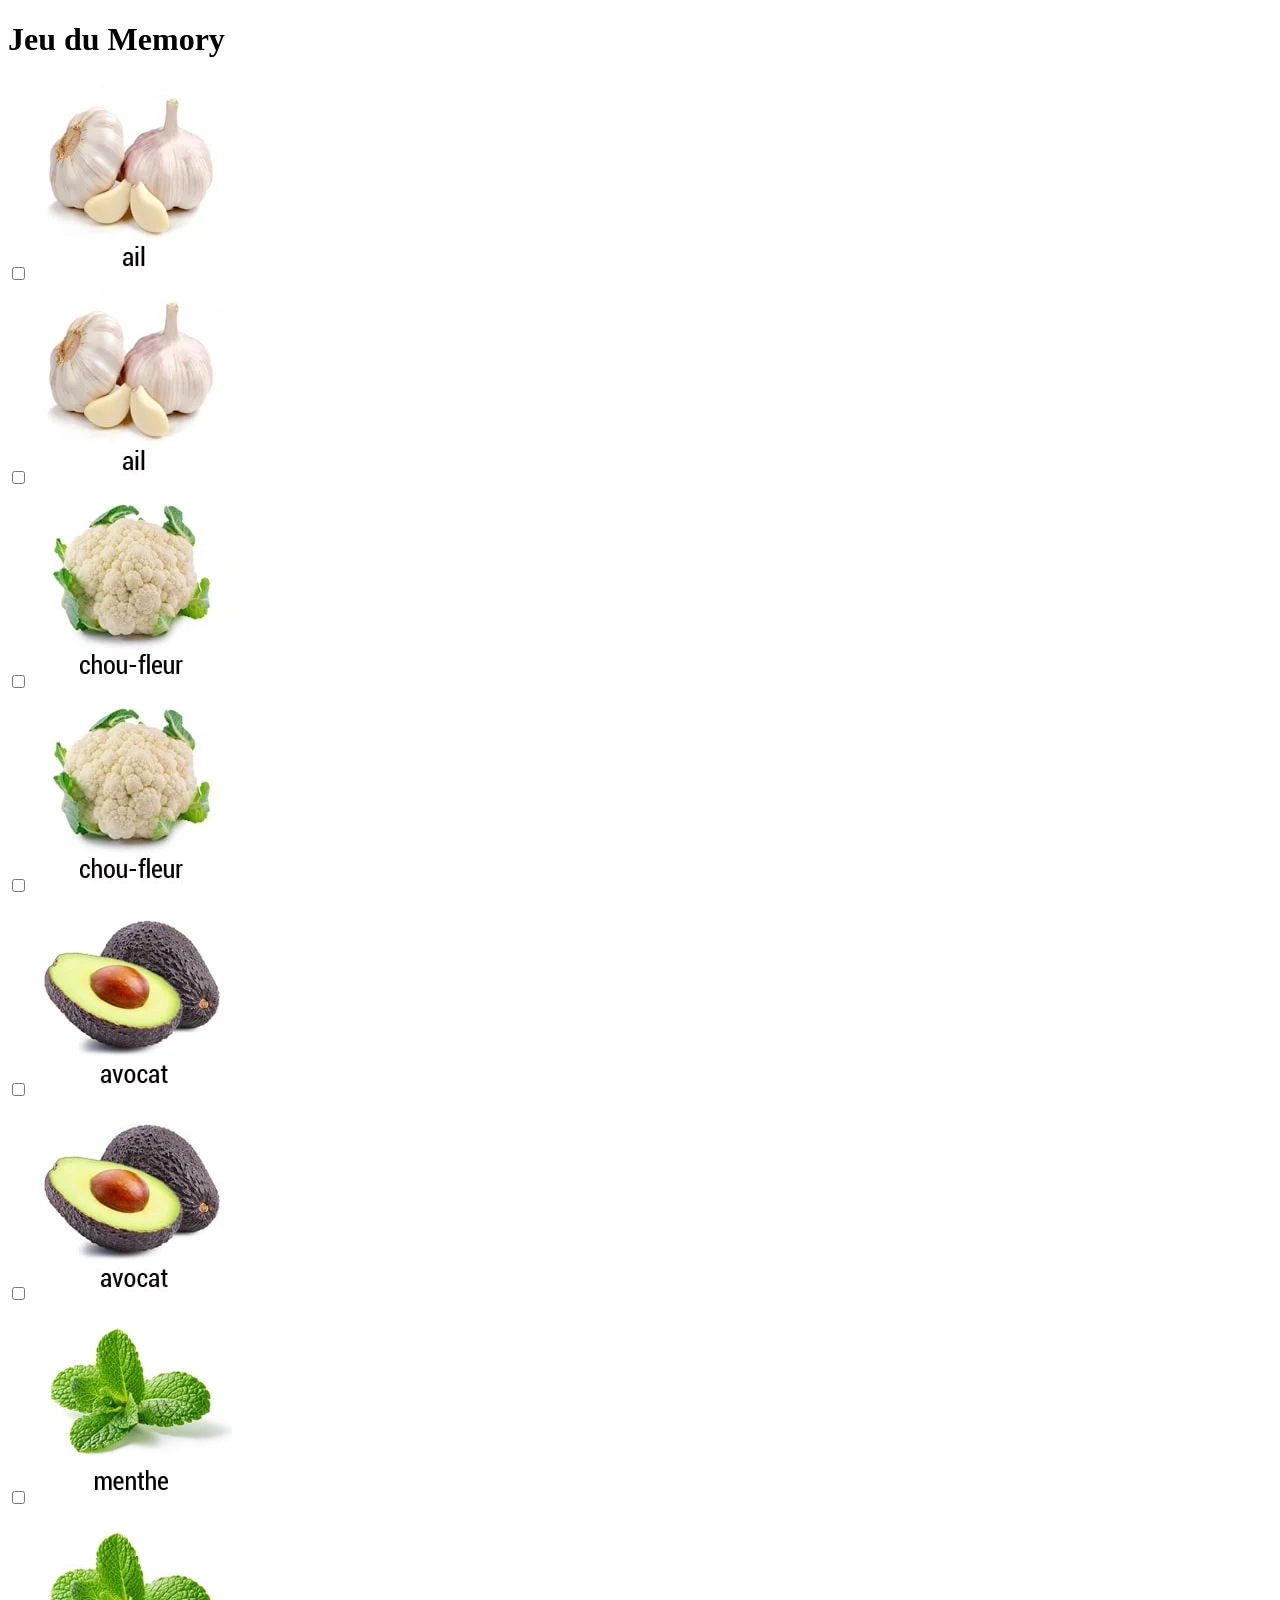
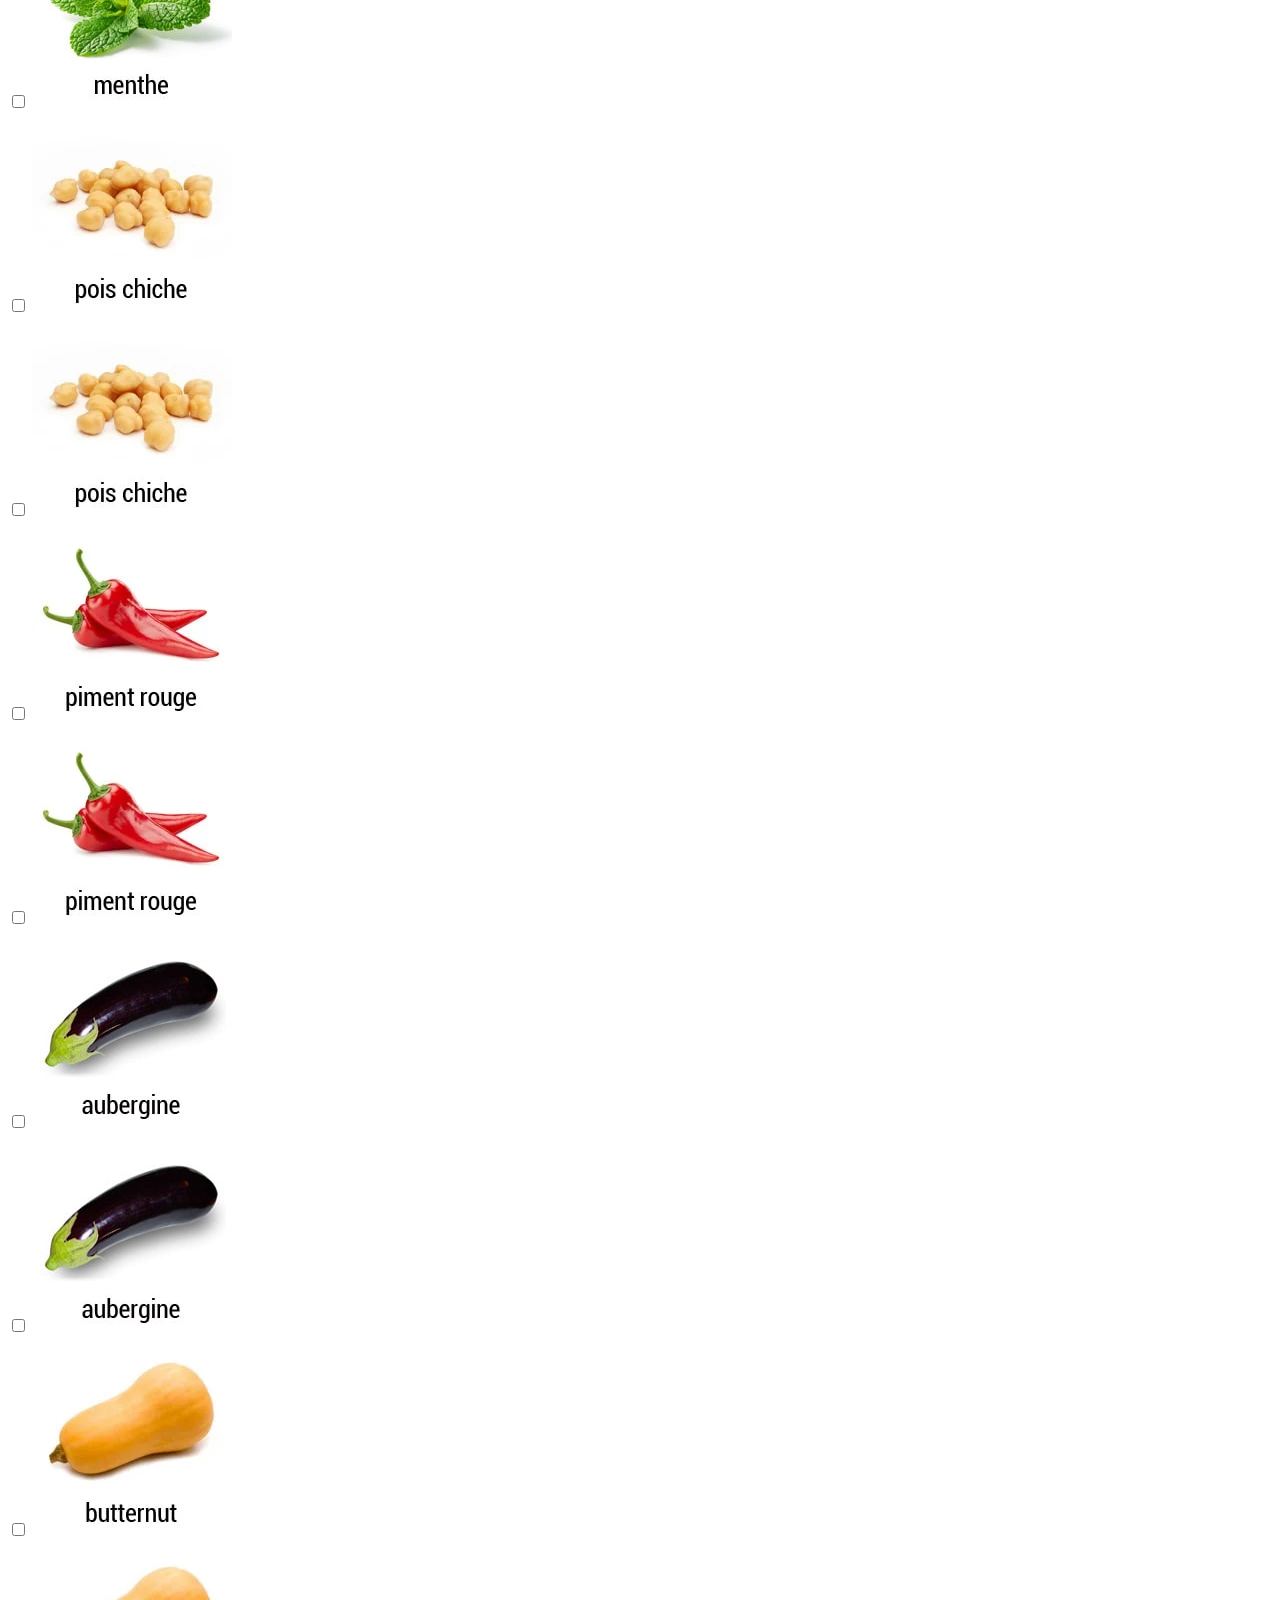
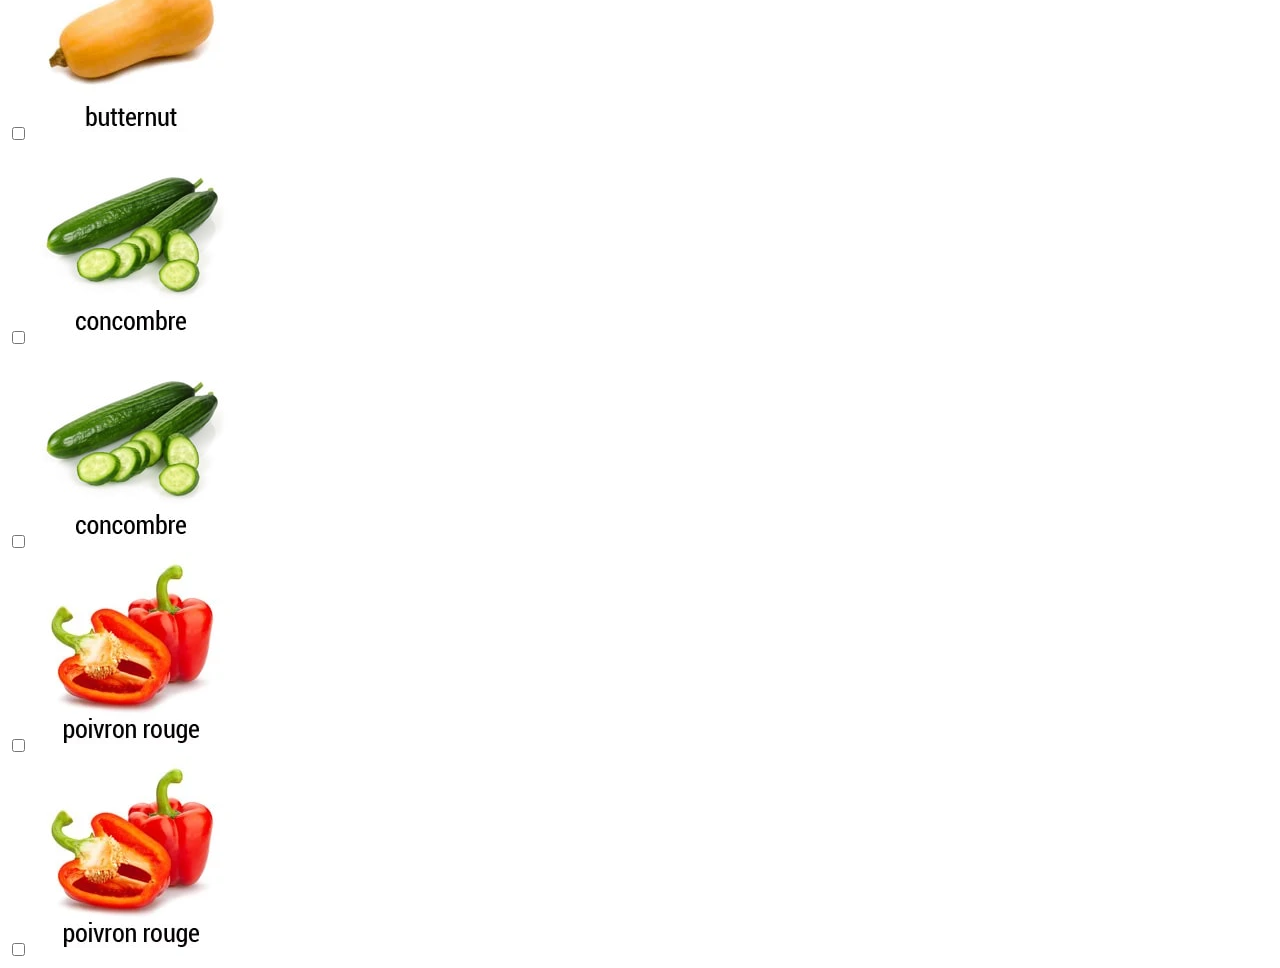
==== TP6/index.html @ 74e5ac0c "Ajout TP6" ====
<!DOCTYPE html>
<html lang="fr">
<head>
<meta charset="UTF-8">
<meta name="viewport" content="width=device-width, initial-scale=1.0">
<title>TP6 - Memory</title>

<link rel="stylesheet" href="Style/style.css">
</head>

<body>

<header>
    <h1>Jeu du Memory</h1>
</header>

<main class="grille">

    <div class="carte">
        <input type="checkbox" id="c1">
        <label for="c1" class="face">
            <img src="images/img1.jpg" alt="img1">
        </label>
    </div>

    <div class="carte">
        <input type="checkbox" id="c2">
        <label for="c2" class="face">
            <img src="images/img1.jpg" alt="img1">
        </label>
    </div>

    <div class="carte">
        <input type="checkbox" id="c3">
        <label for="c3" class="face">
            <img src="images/img2.jpg" alt="img2">
        </label>
    </div>

    <div class="carte">
        <input type="checkbox" id="c4">
        <label for="c4" class="face">
            <img src="images/img2.jpg" alt="img2">
        </label>
    </div>

    <div class="carte">
        <input type="checkbox" id="c5">
        <label for="c5" class="face">
            <img src="images/img3.jpg" alt="img3">
        </label>
    </div>

    <div class="carte">
        <input type="checkbox" id="c6">
        <label for="c6" class="face">
            <img src="images/img3.jpg" alt="img3">
        </label>
    </div>

    <div class="carte">
        <input type="checkbox" id="c7">
        <label for="c7" class="face">
            <img src="images/img4.jpg" alt="img4">
        </label>
    </div>

    <div class="carte">
        <input type="checkbox" id="c8">
        <label for="c8" class="face">
            <img src="images/img4.jpg" alt="img4">
        </label>
    </div>

    <div class="carte">
        <input type="checkbox" id="c9">
        <label for="c9" class="face">
            <img src="images/img5.jpg" alt="img5">
        </label>
    </div>

    <div class="carte">
        <input type="checkbox" id="c10">
        <label for="c10" class="face">
            <img src="images/img5.jpg" alt="img5">
        </label>
    </div>

    <div class="carte">
        <input type="checkbox" id="c11">
        <label for="c11" class="face">
            <img src="images/img6.jpg" alt="img6">
        </label>
    </div>

    <div class="carte">
        <input type="checkbox" id="c12">
        <label for="c12" class="face">
            <img src="images/img6.jpg" alt="img6">
        </label>
    </div>

    <div class="carte">
        <input type="checkbox" id="c13">
        <label for="c13" class="face">
            <img src="images/img7.jpg" alt="img7">
        </label>
    </div>

    <div class="carte">
        <input type="checkbox" id="c14">
        <label for="c14" class="face">
            <img src="images/img7.jpg" alt="img7">
        </label>
    </div>

    <div class="carte">
        <input type="checkbox" id="c15">
        <label for="c15" class="face">
            <img src="images/img8.jpg" alt="img8">
        </label>
    </div>

    <div class="carte">
        <input type="checkbox" id="c16">
        <label for="c16" class="face">
            <img src="images/img8.jpg" alt="img8">
        </label>
    </div>

    <div class="carte">
        <input type="checkbox" id="c17">
        <label for="c17" class="face">
            <img src="images/img9.jpg" alt="img9">
        </label>
    </div>

    <div class="carte">
        <input type="checkbox" id="c18">
        <label for="c18" class="face">
            <img src="images/img9.jpg" alt="img9">
        </label>
    </div>

    <div class="carte">
        <input type="checkbox" id="c19">
        <label for="c19" class="face">
            <img src="images/img10.jpg" alt="img10">
        </label>
    </div>

    <div class="carte">
        <input type="checkbox" id="c20">
        <label for="c20" class="face">
            <img src="images/img10.jpg" alt="img10">
        </label>
    </div>

</main>

</body>
</html>
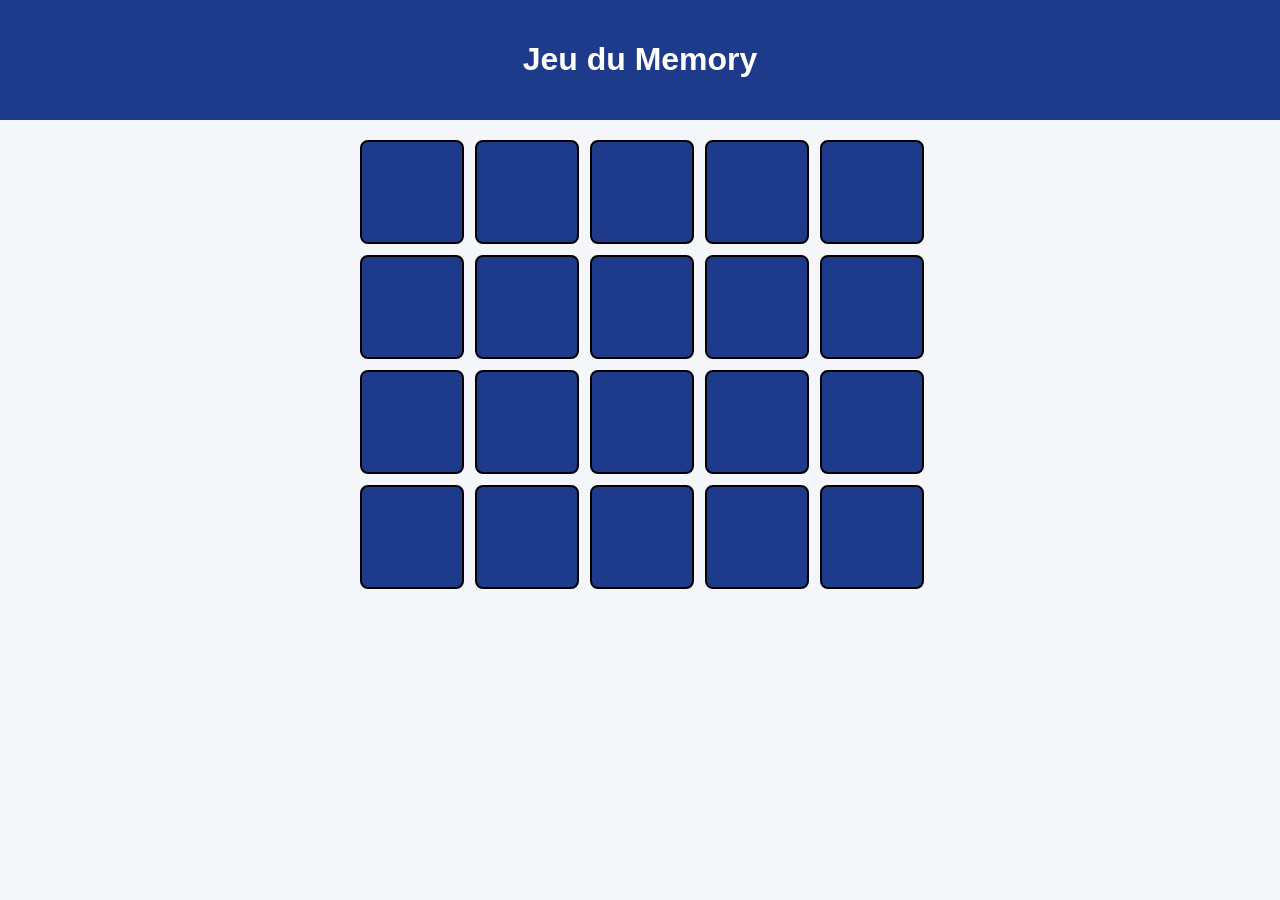
==== commit cfe1b8db: "Fix stylesheet link case sensitivity" ====
--- a/TP6/index.html
+++ b/TP6/index.html
@@ -5,7 +5,7 @@
 <meta name="viewport" content="width=device-width, initial-scale=1.0">
 <title>TP6 - Memory</title>
 
-<link rel="stylesheet" href="Style/style.css">
+<link rel="stylesheet" href="style/style.css">
 </head>
 
 <body>
@@ -159,4 +159,4 @@
 </main>
 
 </body>
-</html>+</html>
--- a/TP6/style/style.css
+++ b/TP6/style/style.css
@@ -0,0 +1,74 @@
+/* ============================= */
+/* Réglages généraux */
+html, body{
+    width:100%;
+    height:100%;
+    min-width:600px;
+    margin:0;
+    font-family:Arial, sans-serif;
+    background:#f4f6f9;
+}
+
+/* ============================= */
+/* Header */
+header{
+    background:#1e3a8a;
+    color:white;
+    text-align:center;
+    padding:20px;
+}
+
+/* ============================= */
+/* Grille : 5 colonnes fixes */
+.grille{
+    display:grid;
+    grid-template-columns: repeat(5, 100px);
+    justify-content:center;   /* centre horizontalement */
+    gap:15px;
+    padding:20px;
+}
+
+/* ============================= */
+/* Carte */
+.carte{
+    width:100px;
+    height:100px;
+    position:relative;
+}
+
+/* On cache la checkbox */
+.carte input{
+    display:none;
+}
+
+/* Face visible */
+.face{
+    width:100px;
+    height:100px;
+    display:flex;
+    align-items:center;
+    justify-content:center;
+    background:#1e3a8a;   /* couleur carte cachée */
+    border-radius:8px;
+    cursor:pointer;
+    border:2px solid black;
+    transition:0.3s;
+}
+
+/* Effet au survol */
+.face:hover{
+    background:#3b5bdb;
+}
+
+/* Image */
+.face img{
+    max-width:90px;
+    max-height:90px;
+    opacity:0;          /* image cachée */
+    transition:0.3s;
+}
+
+/* Quand on clique → image visible */
+.carte input:checked + .face img{
+    opacity:1;
+}
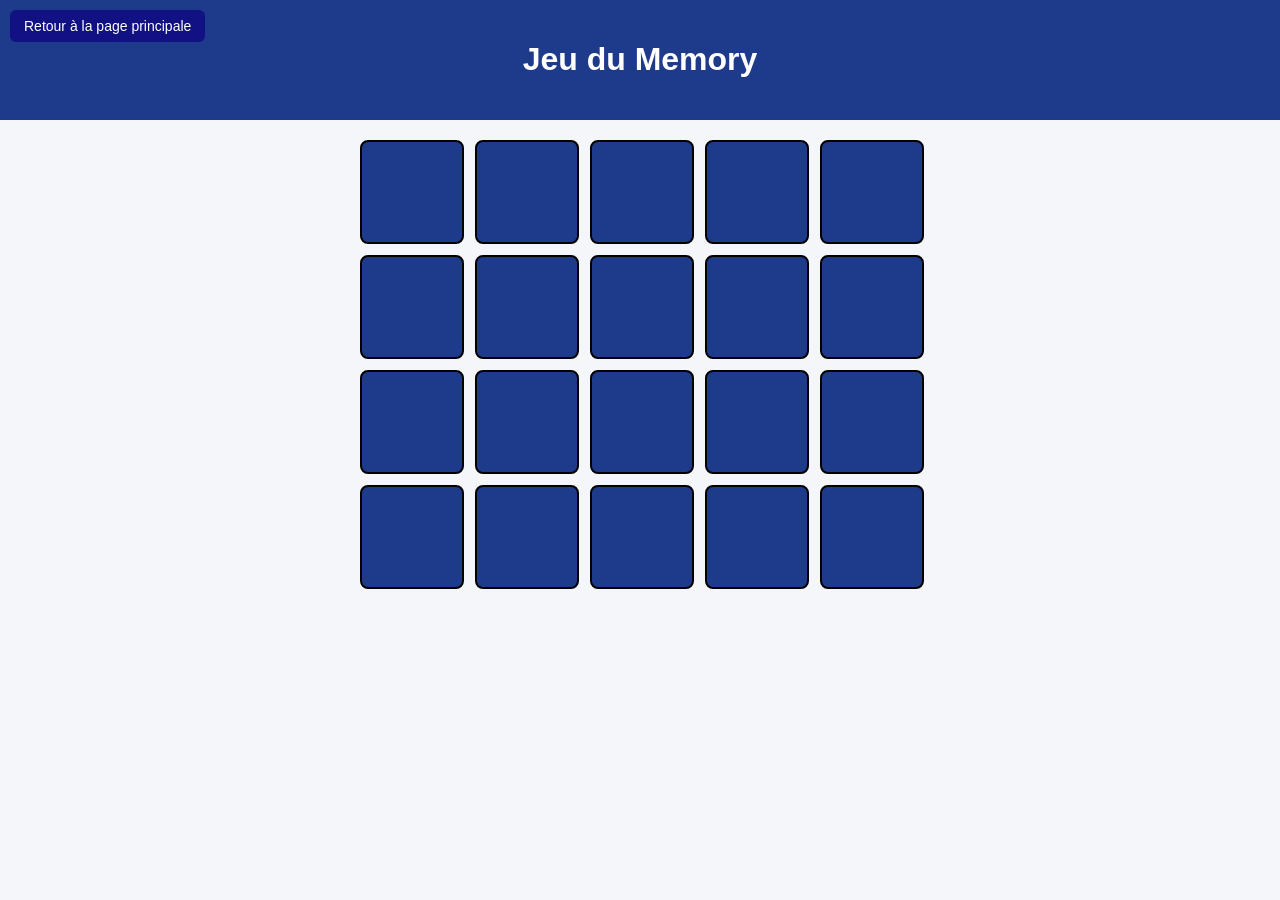
==== commit 2f3247eb: "Ajout TP7 Exercice 1 et 2" ====
--- a/TP6/index.html
+++ b/TP6/index.html
@@ -12,6 +12,9 @@
 
 <header>
     <h1>Jeu du Memory</h1>
+    
+    
+    <a href="..\index.html" class="retour">Retour à la page principale</a>
 </header>
 
 <main class="grille">
--- a/TP6/style/style.css
+++ b/TP6/style/style.css
@@ -1,5 +1,4 @@
-/* ============================= */
-/* Réglages généraux */
+
 html, body{
     width:100%;
     height:100%;
@@ -9,8 +8,7 @@
     background:#f4f6f9;
 }
 
-/* ============================= */
-/* Header */
+
 header{
     background:#1e3a8a;
     color:white;
@@ -18,57 +16,68 @@
     padding:20px;
 }
 
-/* ============================= */
-/* Grille : 5 colonnes fixes */
+
 .grille{
     display:grid;
     grid-template-columns: repeat(5, 100px);
-    justify-content:center;   /* centre horizontalement */
+    justify-content:center;   
     gap:15px;
     padding:20px;
 }
 
-/* ============================= */
-/* Carte */
+
+header{
+    position: relative;
+}
+
+.retour{
+    position: absolute;
+    top: 10px;
+    left: 10px;
+    padding: 8px 14px;
+    background: #111184;
+    color: white;
+    text-decoration: none;
+    border-radius: 6px;
+    font-size: 14px;
+}
+
 .carte{
     width:100px;
     height:100px;
     position:relative;
 }
 
-/* On cache la checkbox */
+
 .carte input{
     display:none;
 }
 
-/* Face visible */
 .face{
     width:100px;
     height:100px;
     display:flex;
     align-items:center;
     justify-content:center;
-    background:#1e3a8a;   /* couleur carte cachée */
+    background:#1e3a8a;   
     border-radius:8px;
     cursor:pointer;
     border:2px solid black;
     transition:0.3s;
 }
 
-/* Effet au survol */
+
 .face:hover{
     background:#3b5bdb;
 }
 
-/* Image */
+
 .face img{
     max-width:90px;
     max-height:90px;
-    opacity:0;          /* image cachée */
+    opacity:0;          
     transition:0.3s;
 }
-
-/* Quand on clique → image visible */
-.carte input:checked + .face img{
-    opacity:1;
-}+.face:active{
+	opacity:0;
+}
